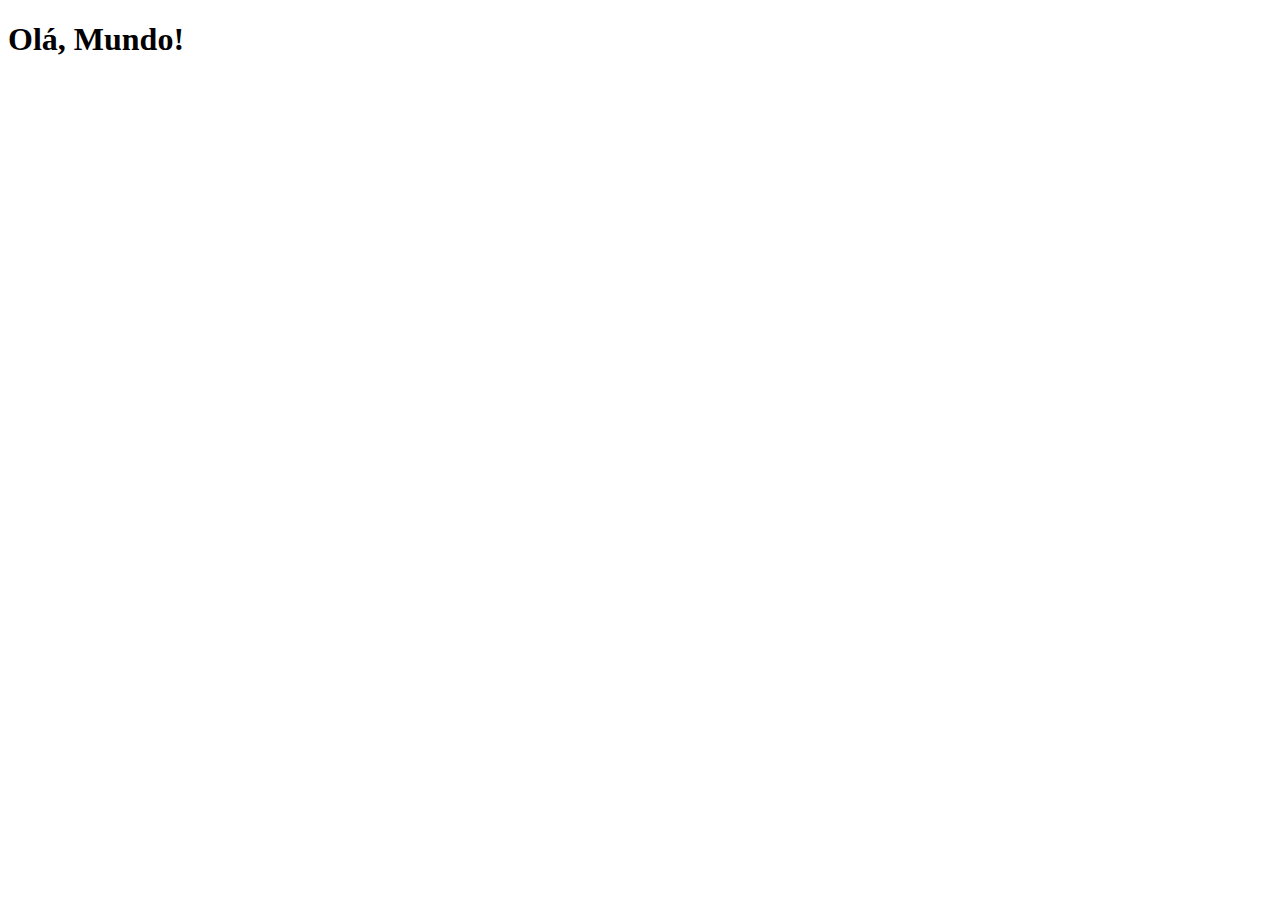
==== index.html @ 61951cfb "criei página principal" ====
<!DOCTYPE html>
<html lang="pt-br">
<head>
    <meta charset="UTF-8">
    <meta name="viewport" content="width=device-width, initial-scale=1.0">
    <title>Projeto Redes Sociaia</title>
    <link rel="shortcut icon" href="favicon.ico" type="image/x-icon">
</head>
<body>
    <h1>Olá, Mundo!</h1>
</body>
</html>
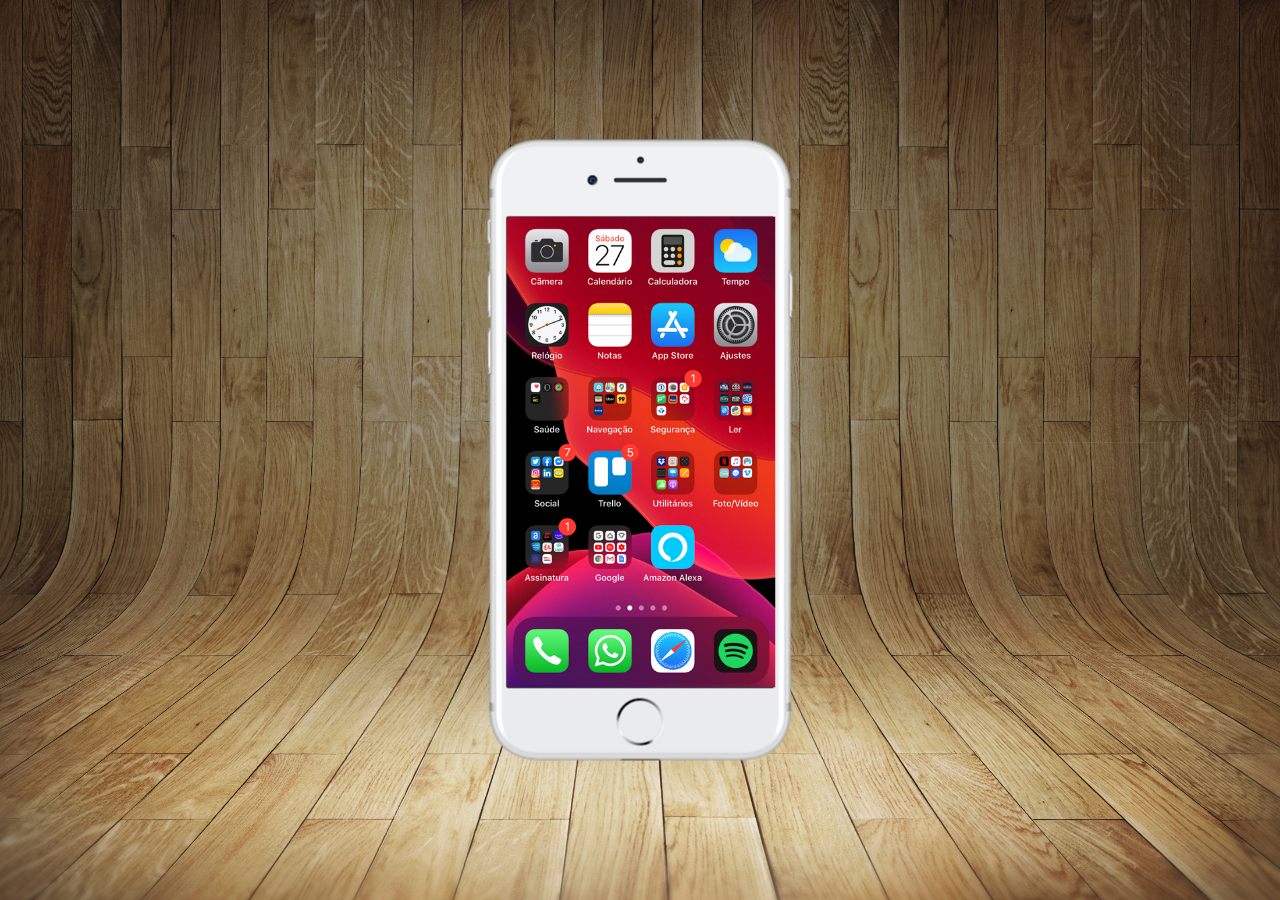
==== commit b38974b3: "criei a tela home" ====
--- a/index.html
+++ b/index.html
@@ -3,10 +3,19 @@
 <head>
     <meta charset="UTF-8">
     <meta name="viewport" content="width=device-width, initial-scale=1.0">
-    <title>Projeto Redes Sociaia</title>
+    <title>Projeto Redes Sociais</title>
     <link rel="shortcut icon" href="favicon.ico" type="image/x-icon">
+    <link rel="stylesheet" href="estilos/style.css">
 </head>
 <body>
-    <h1>Olá, Mundo!</h1>
+    <main>
+        <section id="telefone">
+            <iframe src="home.html" name='tela' id="tela" frameborder="0"></iframe>
+        </section>
+
+        <section id="redes-sociais">
+
+        </section>
+    </main>
 </body>
 </html>--- a/estilos/style.css
+++ b/estilos/style.css
@@ -0,0 +1,43 @@
+@charset "UTF-8";
+
+*{
+    margin: 0px;
+    padding: 0px;
+    font-family: Arial, Helvetica, sans-serif;
+}
+
+html, body{
+    height: 100vh;
+    width: 100vw;
+    background-color: black;
+}
+
+body{
+    background: url(../imagens/fundo-madeira.jpg) no-repeat top center;
+    background-size: cover;
+    background-attachment: fixed;
+    
+}
+
+main{
+    height: 100vh;
+    position: relative;
+}
+
+section#telefone{
+    position: absolute;
+    top: 50%;
+    left: 50%;
+    transform: translate(-50%, -50%);
+    height: 627px;
+    width: 311px;
+    background: url('../imagens/frame-iphone.png') no-repeat;
+}
+
+iframe#tela{
+    position: relative;
+    top: 80px;
+    left: 22px;
+    width: 269px;
+    height: 471px;
+}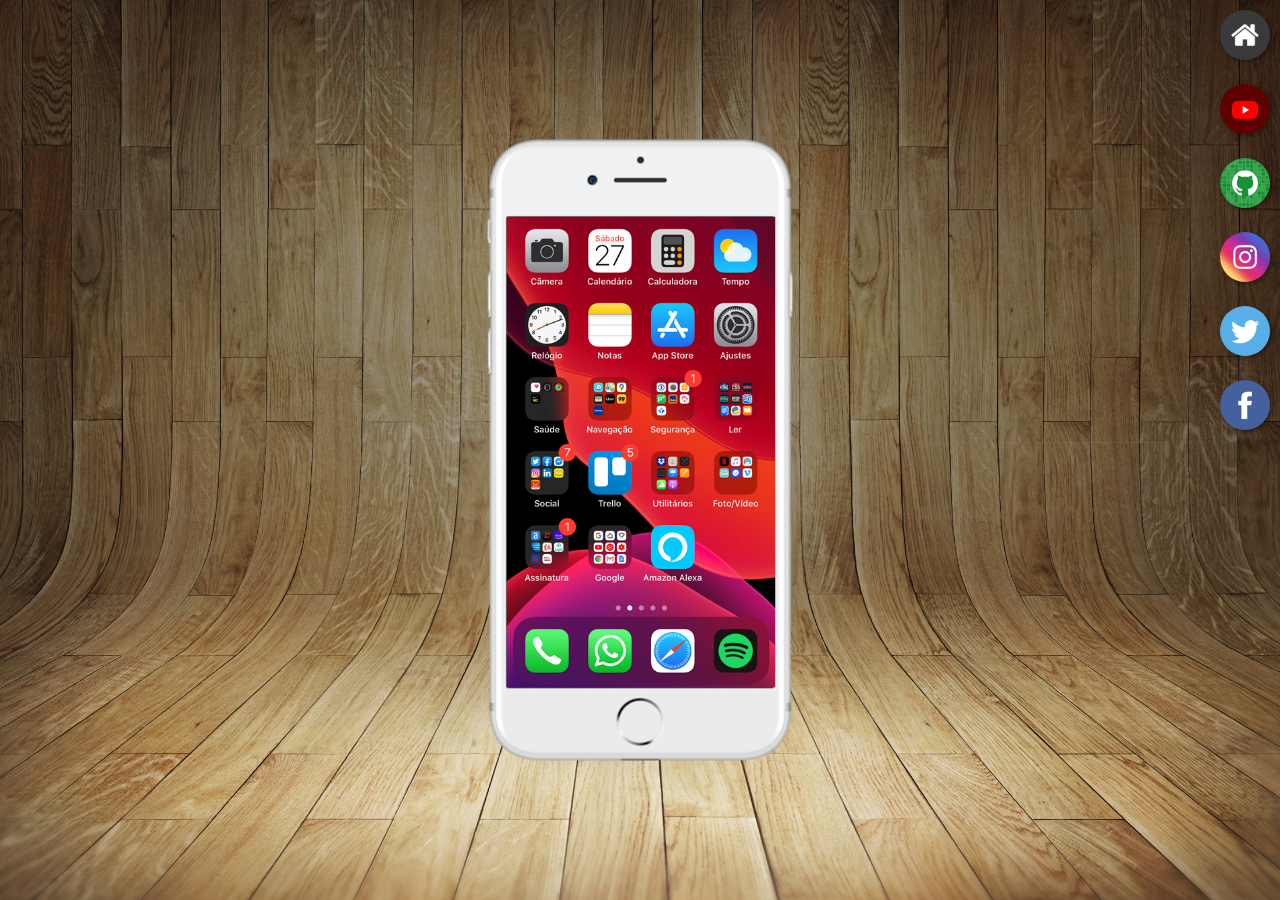
==== commit 8ccb4c66: "criei botões laterais" ====
--- a/index.html
+++ b/index.html
@@ -14,7 +14,12 @@
         </section>
 
         <section id="redes-sociais">
-
+            <a href="#" target="tela"><img src="imagens/logo-home.jpg" alt="home"></a><br>
+            <a href="#" target="tela"><img src="imagens/logo-youtube.jpg" alt="Youtube"></a><br>
+            <a href="#" target="tela"><img src="imagens/logo-github.jpg" alt=""></a><br>
+            <a href="#" target="tela"><img src="imagens/logo-instagram.jpg" alt="Instagram"></a><br>
+            <a href="#" target="tela"><img src="imagens/logo-twitter.jpg" alt="Twitter"></a><br>
+            <a href="#" target="tela"><img src="imagens/logo-facebook.jpg" alt="Facebook"></a>
         </section>
     </main>
 </body>
--- a/estilos/style.css
+++ b/estilos/style.css
@@ -40,4 +40,22 @@
     left: 22px;
     width: 269px;
     height: 471px;
-}+}
+
+section#redes-sociais{
+    text-align: right;
+}
+
+section#redes-sociais img{
+    width: 50px;
+    margin: 10px;
+    border-radius: 50%;
+    box-shadow: 2px 2px 5px rgba(0, 0, 0, 0.400);
+}
+
+section#redes-sociais img:hover{
+    border: 2px solid rgba(255, 255, 255, 0.644);
+    transform: translate(-3px, -3px);
+    box-shadow: 5px 5px 10px rgba(0, 0, 0, 0.616);
+    transition: transform 0.3s, border 0.1s;
+}
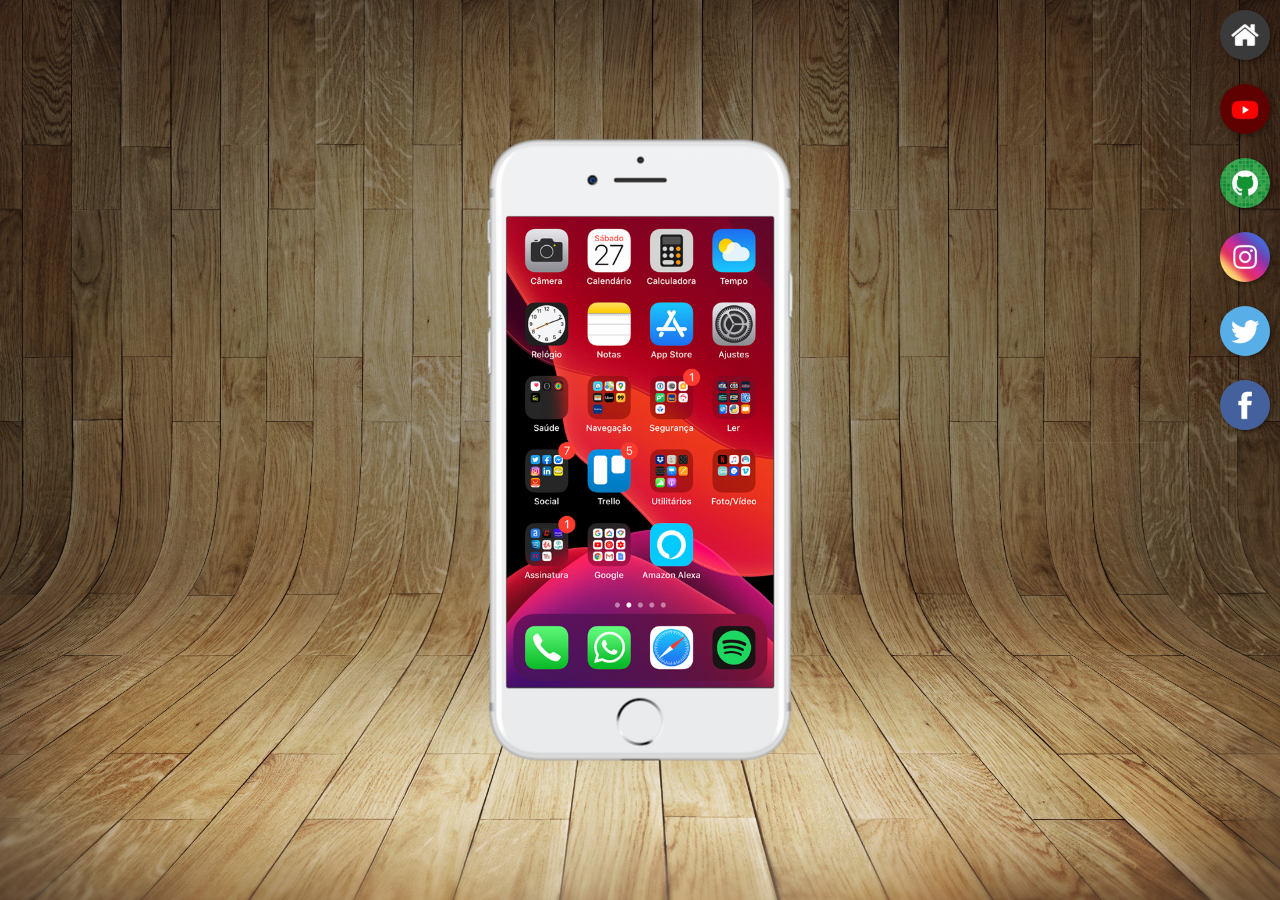
==== commit 1ec96545: "paginas das redes sociais" ====
--- a/index.html
+++ b/index.html
@@ -14,13 +14,20 @@
         </section>
 
         <section id="redes-sociais">
-            <a href="#" target="tela"><img src="imagens/logo-home.jpg" alt="home"></a><br>
-            <a href="#" target="tela"><img src="imagens/logo-youtube.jpg" alt="Youtube"></a><br>
-            <a href="#" target="tela"><img src="imagens/logo-github.jpg" alt=""></a><br>
-            <a href="#" target="tela"><img src="imagens/logo-instagram.jpg" alt="Instagram"></a><br>
-            <a href="#" target="tela"><img src="imagens/logo-twitter.jpg" alt="Twitter"></a><br>
-            <a href="#" target="tela"><img src="imagens/logo-facebook.jpg" alt="Facebook"></a>
+            <a href="home.html" target="tela"><img src="imagens/logo-home.jpg" alt="home"></a><br>
+            <a href="youtube.html" target="tela"><img src="imagens/logo-youtube.jpg" alt="Youtube"></a><br>
+            <a href="github.html" target="tela"><img src="imagens/logo-github.jpg" alt=""></a><br>
+            <a href="instagram.html" target="tela"><img src="imagens/logo-instagram.jpg" alt="Instagram"></a><br>
+            <a href="twitter.html" target="tela"><img src="imagens/logo-twitter.jpg" alt="Twitter"></a><br>
+            <a href="facebook.html" target="tela"><img src="imagens/logo-facebook.jpg" alt="Facebook"></a>
         </section>
     </main>
+
+
+
+
+
+
+
 </body>
 </html>--- a/estilos/style.css
+++ b/estilos/style.css
@@ -38,7 +38,7 @@
     position: relative;
     top: 80px;
     left: 22px;
-    width: 269px;
+    width: 267px;
     height: 471px;
 }
 
